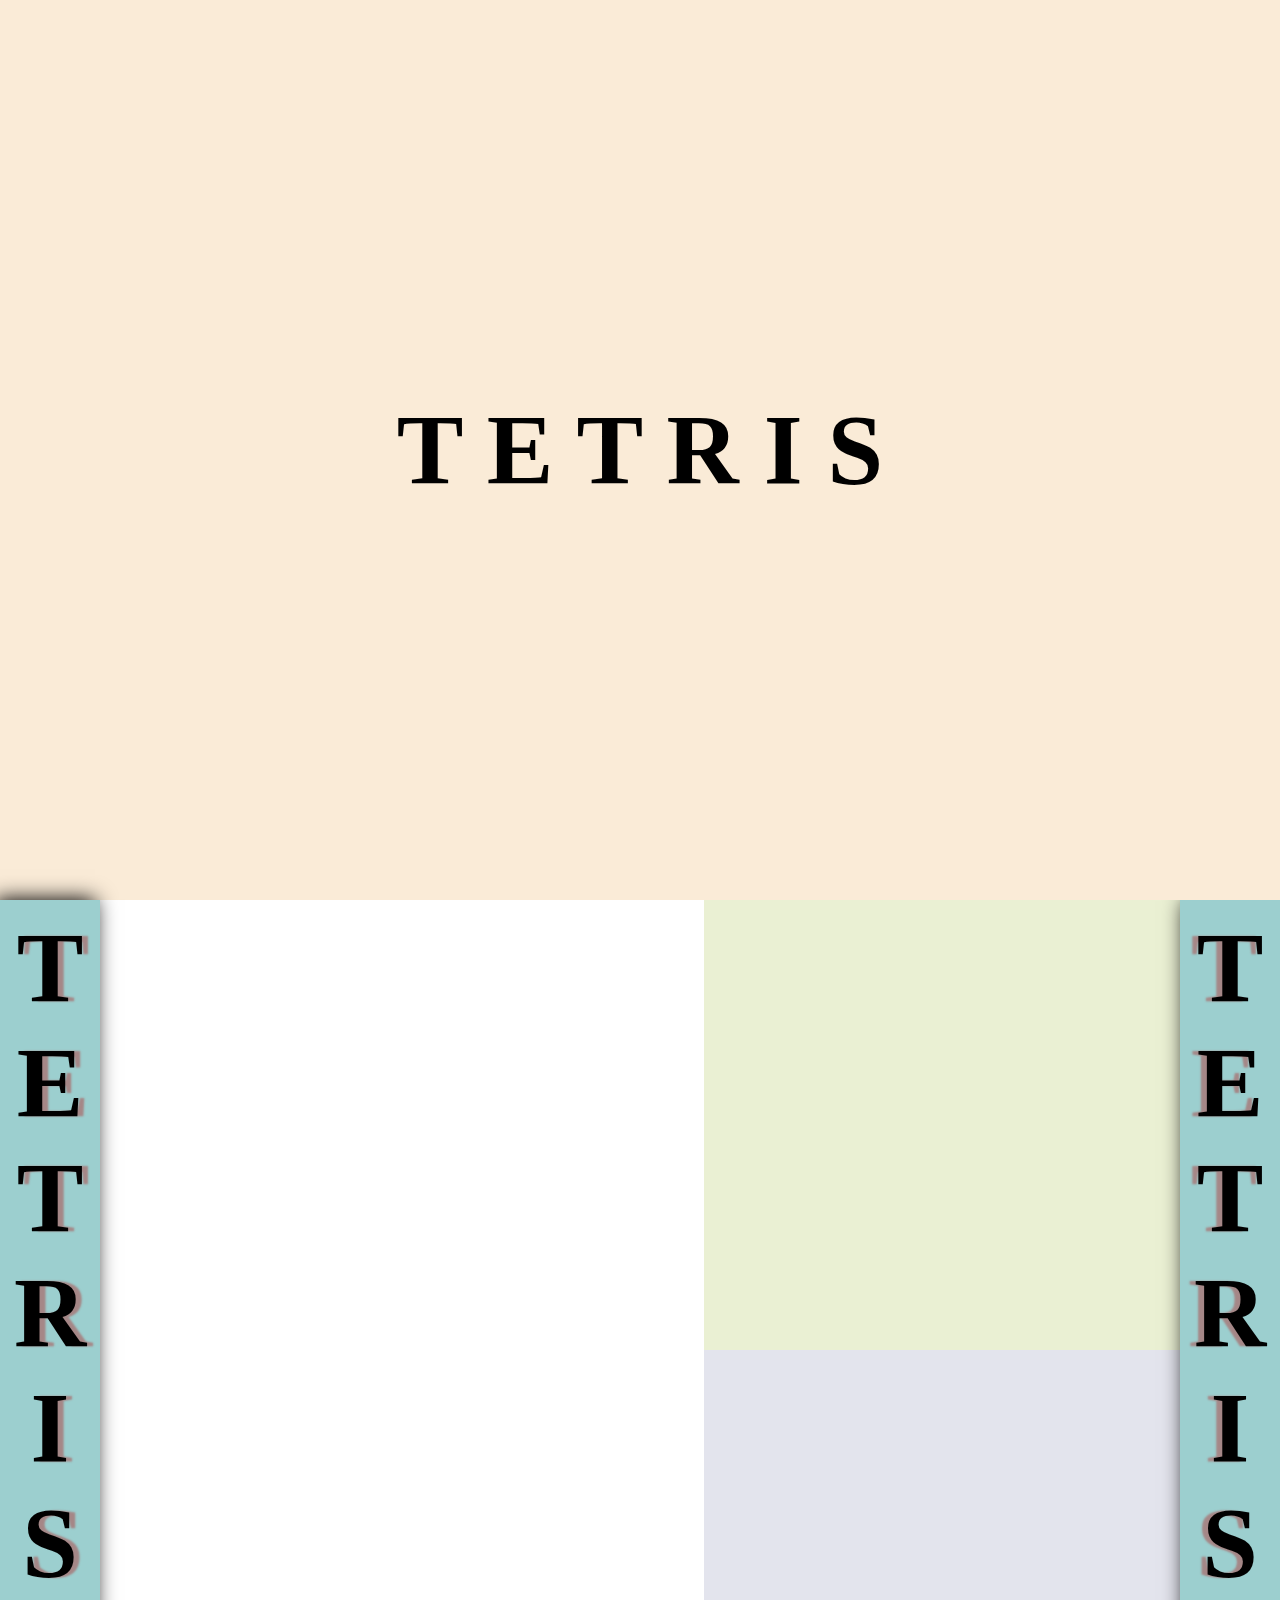
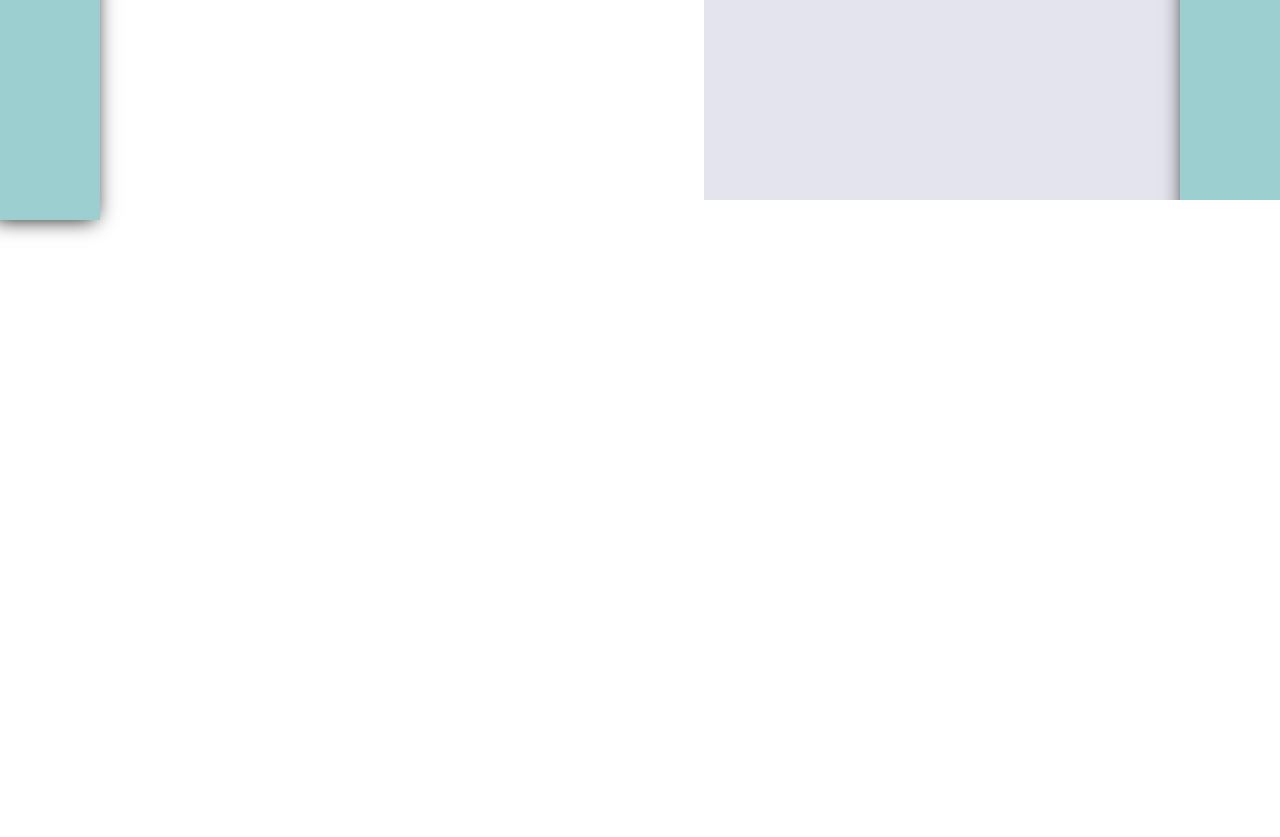
==== web.html @ b401c89a "Tetris" ====
<!DOCTYPE html>
<html lang="en">
<head>
    <meta charset="UTF-8">
    <meta http-equiv="X-UA-Compatible" content="IE=edge">
    <meta name="viewport" content="width=device-width, initial-scale=1.0">
    <title>T R E T I S</title>
    <link rel="stylesheet" href="style.css">
</head>
<body>
    <div class="maya">
        T E T R I S
        
    </div> 
    <div class="name">
        TETRIS
        
    </div>
    <div class="game">
        <div class="square">
            <canvas id="game-canvas" width="720" height="680" style="background-color: antiquewhite;"></canvas>
            <h2 id="scoreboard">Score: 00</h2>
        </div>
        <div class="score">
            <div class="nextpawn">

            </div>
            <div class="name2">
                TETRIS
                
            </div>
        </div>
        

    </div> 
    <canvas id="game-canvas" width="700" height="600" style="background-color: antiquewhite;">

    </canvas>
    <h2 id="scoreboard">Score: 00</h2>
    <script src="constants.js"></script>
    <script src="piece.js"></script>
    <script src="gamemodel.js"></script>
    <script src="tetris.js"></script>
    
    <script src="script.js"></script>

</body>
</html>
---- style.css ----
*{
  padding: 0;
  margin: 0;
  overflow: hidden;
  max-height: 100vh;
}
.maya{
  height: 100vh;
  width: 100%;
  background-color: antiquewhite;
  text-align: center;
  vertical-align: middle;
  line-height: 100vh;
  font-size: 100px;
  font-family: math;
  font-weight: bolder;
  animation: slide-down 2s ease-out;
}

@keyframes slide-down {
  0% { opacity: 0; -webkit-transform:scale(100%); }   
100% { opacity: 1; -webkit-transform:scale(0);}
}

.hide{
  display: none;
}

.name{
  display: flex;
  position: fixed;
  height: 100vh;
  width: 80px;
  font-size: 100px;
  flex-direction: column;
  word-wrap: break-word;
  background-color: rgb(156, 207, 207);
  font-family: math;
  font-weight: bolder;
  text-align: center;
  padding: 10px;
  text-shadow: 6px 0px 2px #a58787;
  box-shadow: -5px -1px 20px 0px black;
}
.name2{
  display: flex;
  position:absolute;
  height: 100vh;
  width: 80px;
  font-size: 100px;
  flex-direction: column;
  word-wrap: break-word;
  background-color: rgb(156, 207, 207);
  font-family: math;
  font-weight: bolder;
  text-align: center;
  padding: 10px;
  text-shadow: -6px 0px 2px #a58787;
  box-shadow: 5px 1px 20px 0px black;
  right: 0;
  top: 0;
}

.game{
  width: 100%;
  height: 100vh;
  background-color:rgb(150 209 213 / 45%);
  display: flex;
  

}

.score{
  background-color: #eaf0d3;
  width: 45%;
  height: 100vh;
  display: flex;
  position:absolute;
  right: 0;
 
}

.nextpawn{
  background-color: #e3e4ed;
  width: 100%;
  height: 50%;
  display: flex;

  position:absolute;
  bottom: 0;
}

.square{
  background-color: rgb(150 209 213 / 45%);
  width: 840px;
  height:100vh;
  display: flex;
  justify-content: center;
  align-items: center;
}
.outline{
  width: 650px;
  height: 650px;
  border: 2px solid black;
  display: inline-grid;
  grid-template-columns: repeat(20,auto);
  grid-template-rows: repeat(10,auto);
  transform: translateX(50px);
}
.gridItem{
  border: 2px solid black;
}

#game-canvas{
  left: 90px;
  display: flex;
  position: relative;
  border: 5px solid black;
}
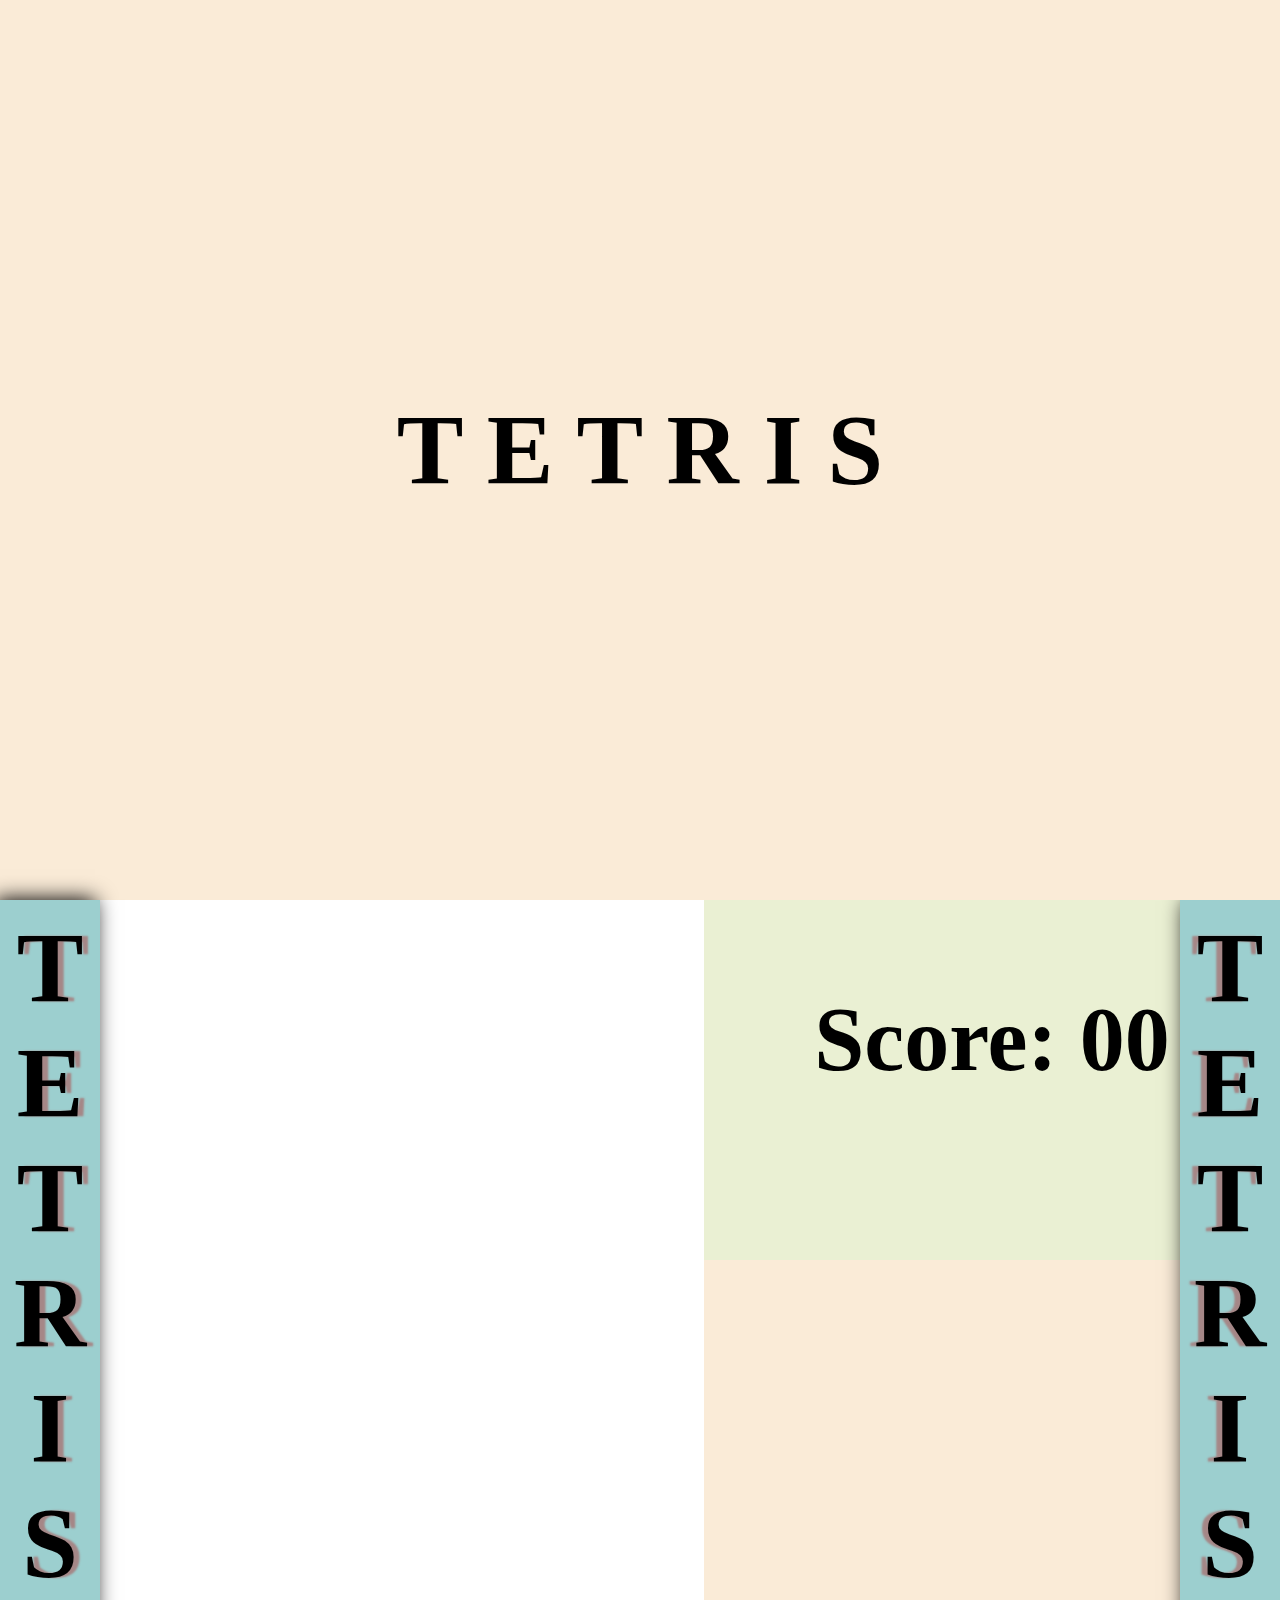
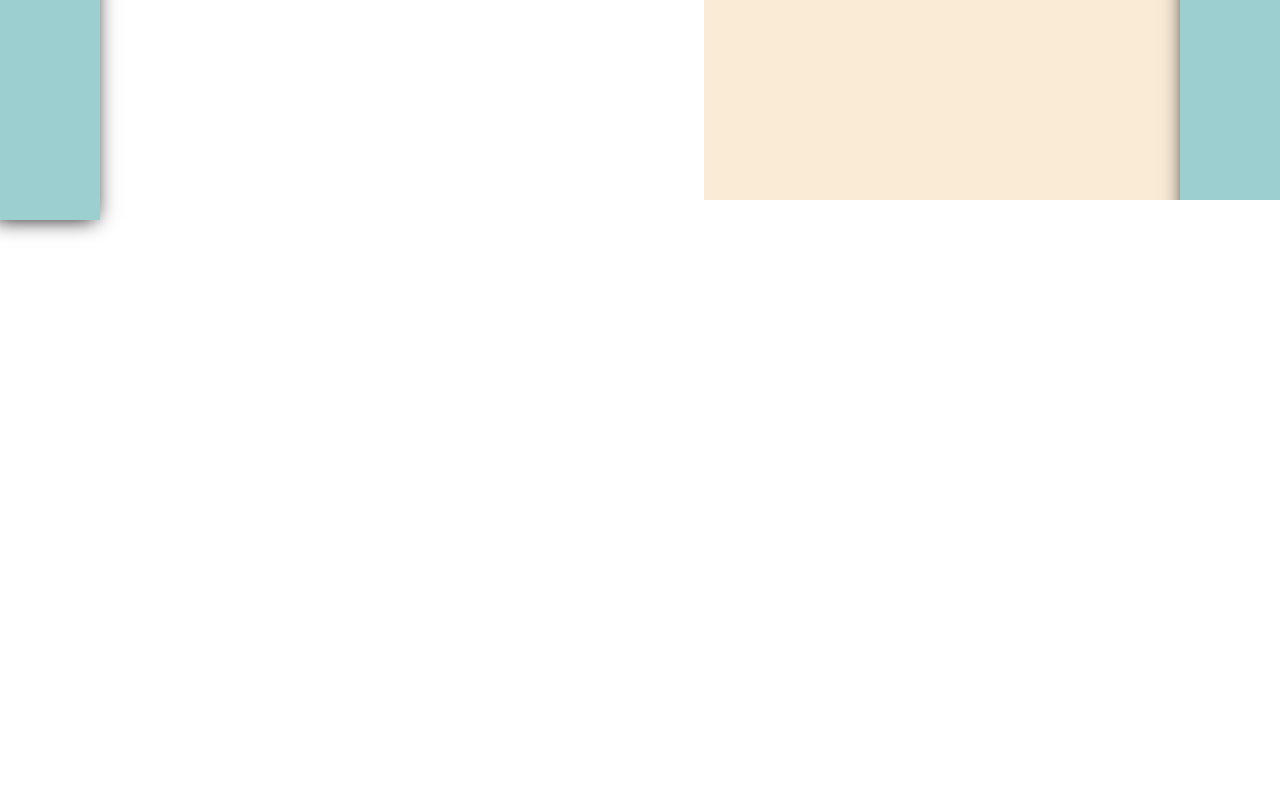
==== commit ae10aee4: "Tetris" ====
--- a/web.html
+++ b/web.html
@@ -9,34 +9,38 @@
 </head>
 <body>
     <div class="maya">
-        T E T R I S
-        
+        T E T R I S   
     </div> 
+
     <div class="name">
         TETRIS
-        
     </div>
+
     <div class="game">
+
         <div class="square">
-            <canvas id="game-canvas" width="720" height="680" style="background-color: antiquewhite;"></canvas>
-            <h2 id="scoreboard">Score: 00</h2>
+            <canvas id="game-canvas" width="690" height="660" style="background-color: antiquewhite;"></canvas>
         </div>
+
         <div class="score">
+            <div class="scoreboard">
+                <h2 id="scoreboard">Score: 00</h2>
+            </div>
+            
             <div class="nextpawn">
-
+                <canvas id="next-canvas" width="210" height="120" style="background-color: antiquewhite;"></canvas>
             </div>
             <div class="name2">
-                TETRIS
-                
-            </div>
+                TETRIS 
+            </div>          
         </div>
-        
 
     </div> 
+
     <canvas id="game-canvas" width="700" height="600" style="background-color: antiquewhite;">
-
+        <button id="reset-button">Reset</button>
     </canvas>
-    <h2 id="scoreboard">Score: 00</h2>
+    
     <script src="constants.js"></script>
     <script src="piece.js"></script>
     <script src="gamemodel.js"></script>
--- a/style.css
+++ b/style.css
@@ -82,8 +82,8 @@
 
 .nextpawn{
   background-color: #e3e4ed;
-  width: 100%;
-  height: 50%;
+  width: 85%;
+  height: 60%;
   display: flex;
 
   position:absolute;
@@ -112,8 +112,22 @@
 }
 
 #game-canvas{
-  left: 90px;
+  left: 50px;
   display: flex;
   position: relative;
   border: 5px solid black;
 }
+
+.scoreboard{
+  width: 580px;
+  height: 300px;
+  font-size: 60px;
+  flex-direction: column;
+  word-wrap: break-word;
+  vertical-align: middle;
+  line-height: 260px;
+  font-family: math;
+  font-weight: bolder;
+  text-align: center;
+  padding: 10px;
+}